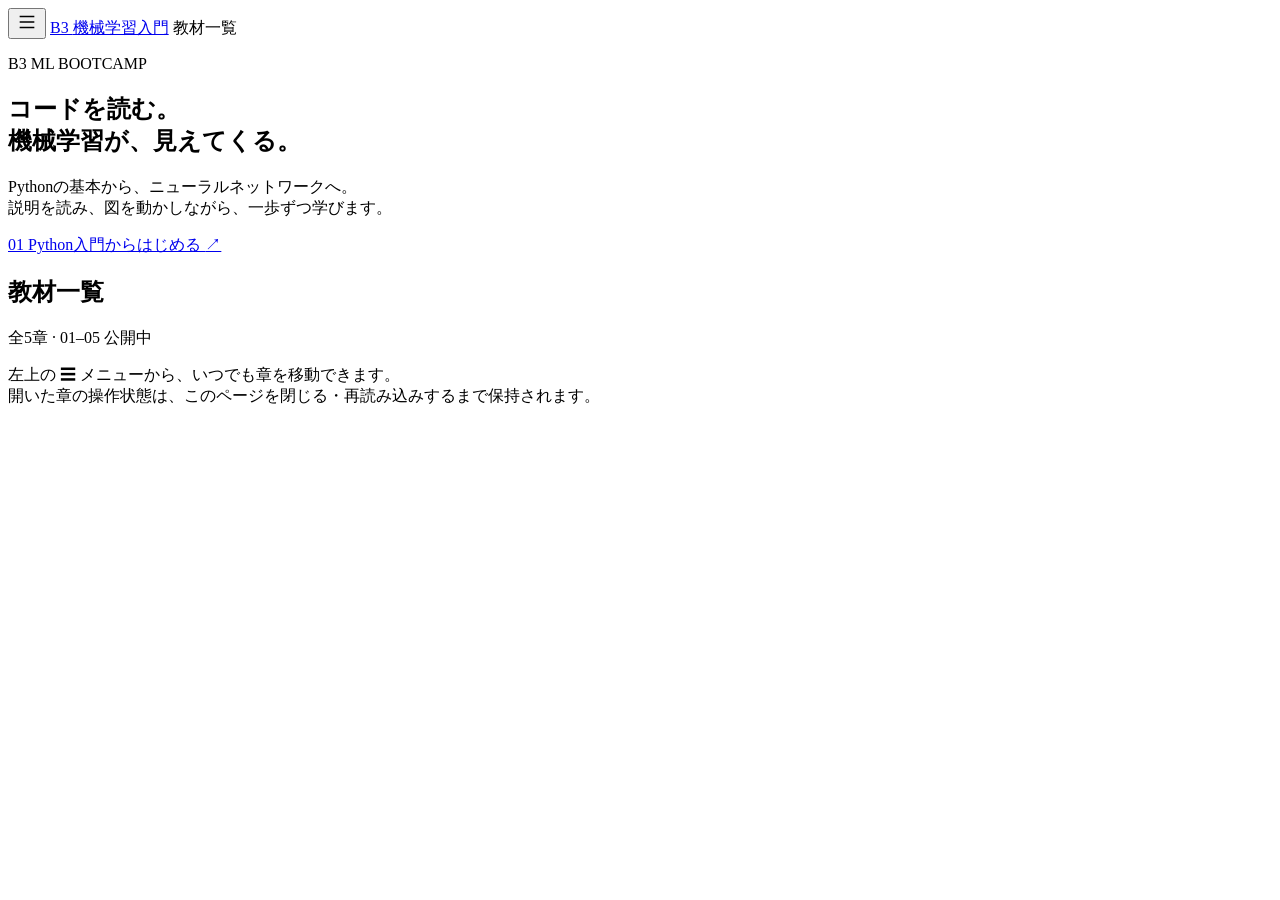
==== portal/index.html @ 6bf09c9d "Add ML bootcamp materials" ====
<!doctype html>
<html lang="ja">
<head>
  <meta charset="utf-8">
  <meta name="viewport" content="width=device-width, initial-scale=1">
  <title>B3 機械学習入門</title>
  <link rel="stylesheet" href="/portal.css">
  <script src="/portal.js" defer></script>
</head>
<body>
  <header class="toolbar">
    <button id="menu" class="icon-button" aria-label="教材メニューを開く" aria-expanded="false" aria-controls="sidebar">
      <svg width="22" height="22" viewBox="0 0 24 24" fill="none" stroke="currentColor" stroke-width="1.7" aria-hidden="true"><path d="M4 6h16M4 12h16M4 18h16"/></svg>
    </button>
    <a class="brand" href="#/">B3 <span>機械学習入門</span></a>
    <span class="toolbar-divider" aria-hidden="true"></span>
    <span id="current-title">教材一覧</span>
  </header>
  <dialog id="sidebar" aria-labelledby="nav-title">
    <div class="sidebar-heading"><h2 id="nav-title">学習メニュー</h2><button id="close-menu" class="icon-button" aria-label="教材メニューを閉じる">✕</button></div>
    <nav id="navigation" aria-label="教材"><a class="home-link" href="#/">教材一覧</a><p class="nav-label">本編</p></nav>
    <p class="sidebar-note">章を行き来しながら、自分のペースで。</p>
  </dialog>
  <main id="main">
    <section id="home" aria-labelledby="home-title">
      <div class="intro"><p class="eyebrow">B3 ML BOOTCAMP</p><h1 id="home-title" tabindex="-1">コードを読む。<br>機械学習が、見えてくる。</h1><p class="lead">Pythonの基本から、ニューラルネットワークへ。<br>説明を読み、図を動かしながら、一歩ずつ学びます。</p><a class="start-link" href="#/01-python">01 Python入門からはじめる <span aria-hidden="true">↗</span></a></div>
      <div class="section-heading"><h2>教材一覧</h2><span>全5章 · 01–05 公開中</span></div>
      <div id="chapters" class="chapters"></div>
      <p class="home-note">左上の <span aria-hidden="true">☰</span> メニューから、いつでも章を移動できます。<br>開いた章の操作状態は、このページを閉じる・再読み込みするまで保持されます。</p>
    </section>
    <div id="status" role="status" hidden><p id="status-message"></p><button id="retry" hidden>もう一度開く</button></div>
    <div id="lessons" hidden></div>
  </main>
</body>
</html>
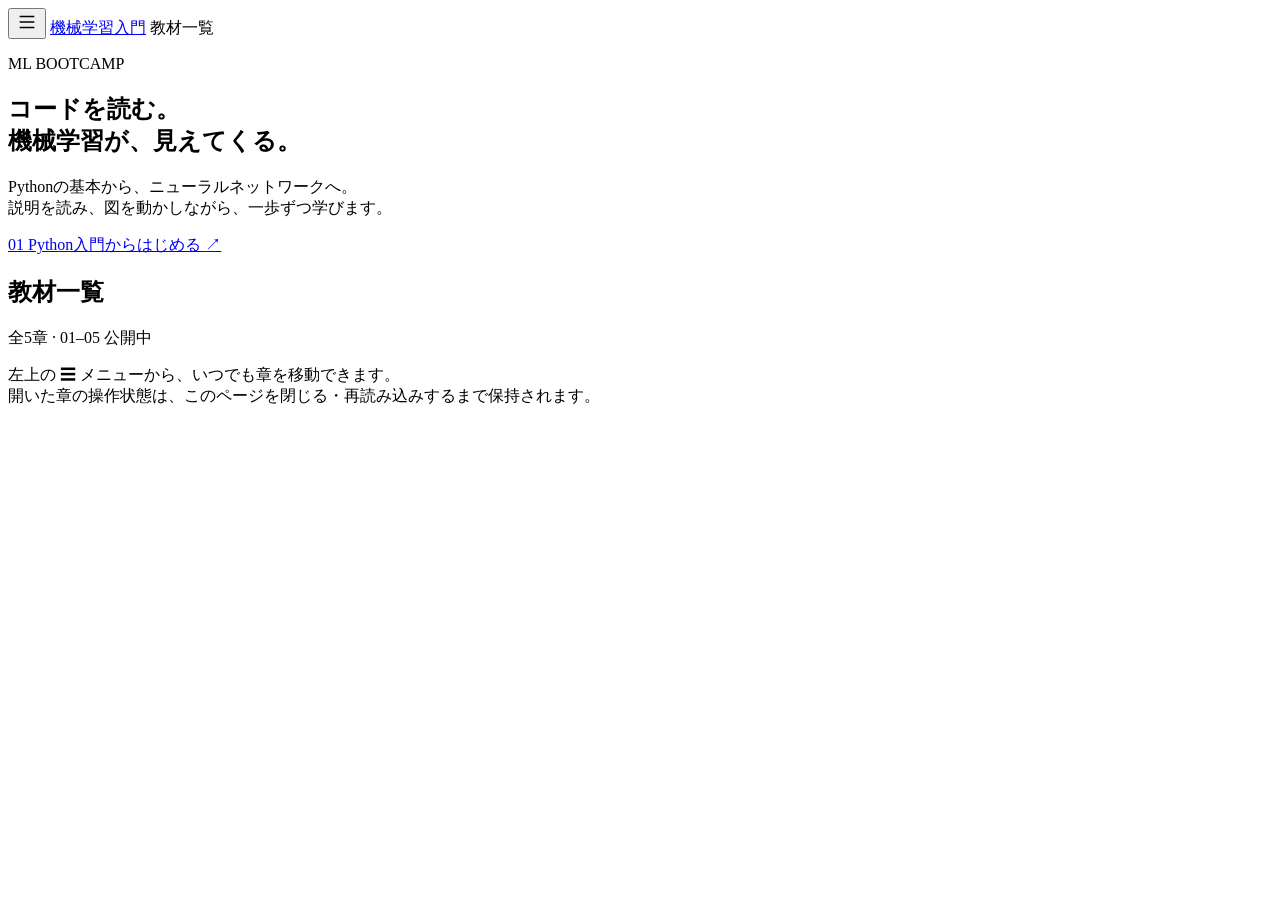
==== commit cc83bdd5: "Revise ML lessons and add feature-space chapter" ====
--- a/portal/index.html
+++ b/portal/index.html
@@ -3,7 +3,7 @@
 <head>
   <meta charset="utf-8">
   <meta name="viewport" content="width=device-width, initial-scale=1">
-  <title>B3 機械学習入門</title>
+  <title>機械学習入門</title>
   <link rel="stylesheet" href="/portal.css">
   <script src="/portal.js" defer></script>
 </head>
@@ -12,7 +12,7 @@
     <button id="menu" class="icon-button" aria-label="教材メニューを開く" aria-expanded="false" aria-controls="sidebar">
       <svg width="22" height="22" viewBox="0 0 24 24" fill="none" stroke="currentColor" stroke-width="1.7" aria-hidden="true"><path d="M4 6h16M4 12h16M4 18h16"/></svg>
     </button>
-    <a class="brand" href="#/">B3 <span>機械学習入門</span></a>
+    <a class="brand" href="#/">機械学習入門</a>
     <span class="toolbar-divider" aria-hidden="true"></span>
     <span id="current-title">教材一覧</span>
   </header>
@@ -23,7 +23,7 @@
   </dialog>
   <main id="main">
     <section id="home" aria-labelledby="home-title">
-      <div class="intro"><p class="eyebrow">B3 ML BOOTCAMP</p><h1 id="home-title" tabindex="-1">コードを読む。<br>機械学習が、見えてくる。</h1><p class="lead">Pythonの基本から、ニューラルネットワークへ。<br>説明を読み、図を動かしながら、一歩ずつ学びます。</p><a class="start-link" href="#/01-python">01 Python入門からはじめる <span aria-hidden="true">↗</span></a></div>
+      <div class="intro"><p class="eyebrow">ML BOOTCAMP</p><h1 id="home-title" tabindex="-1">コードを読む。<br>機械学習が、見えてくる。</h1><p class="lead">Pythonの基本から、ニューラルネットワークへ。<br>説明を読み、図を動かしながら、一歩ずつ学びます。</p><a class="start-link" href="#/01-python">01 Python入門からはじめる <span aria-hidden="true">↗</span></a></div>
       <div class="section-heading"><h2>教材一覧</h2><span>全5章 · 01–05 公開中</span></div>
       <div id="chapters" class="chapters"></div>
       <p class="home-note">左上の <span aria-hidden="true">☰</span> メニューから、いつでも章を移動できます。<br>開いた章の操作状態は、このページを閉じる・再読み込みするまで保持されます。</p>
